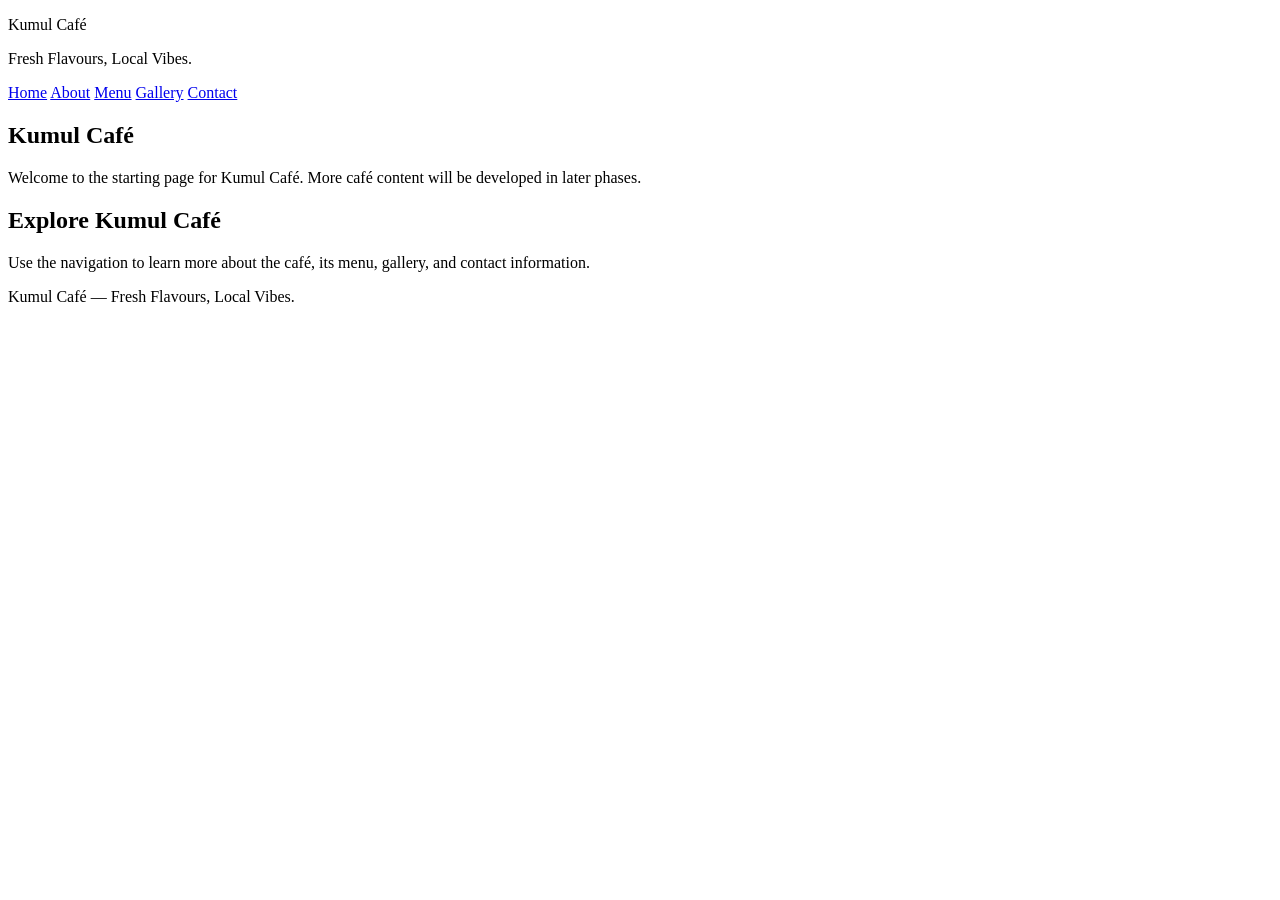
==== index.html @ 7d138e57 "Add semantic HTML5 page structure" ====
<!DOCTYPE html>
<html lang="en">
<head>
    <meta charset="UTF-8">
    <meta name="viewport" content="width=device-width, initial-scale=1.0">
    <title>Kumul Café | Home</title>
    <link rel="stylesheet" href="css/style.css">
</head>
<body>
    <header>
        <p>Kumul Café</p>
        <p>Fresh Flavours, Local Vibes.</p>
        <nav aria-label="Main navigation">
            <a href="index.html">Home</a>
            <a href="about.html">About</a>
            <a href="menu.html">Menu</a>
            <a href="gallery.html">Gallery</a>
            <a href="contact.html">Contact</a>
        </nav>
    </header>

    <main>
        <section>
            <h1>Kumul Café</h1>
            <p>Welcome to the starting page for Kumul Café. More café content will be developed in later phases.</p>
        </section>

        <aside>
            <h2>Explore Kumul Café</h2>
            <p>Use the navigation to learn more about the café, its menu, gallery, and contact information.</p>
        </aside>
    </main>

    <footer>
        <p>Kumul Café — Fresh Flavours, Local Vibes.</p>
    </footer>
</body>
</html>
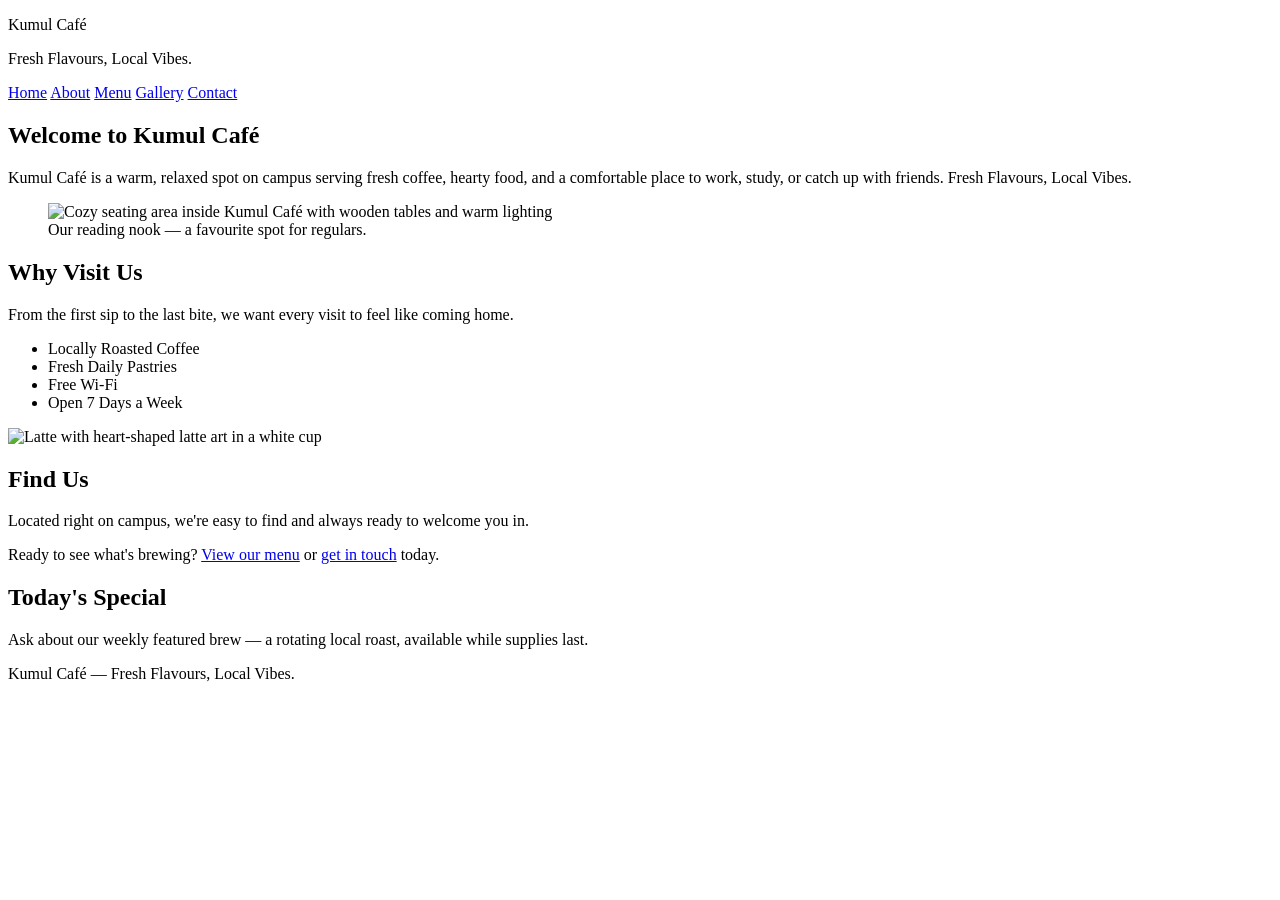
==== commit a7bd7f3f: "Add Home page content" ====
--- a/index.html
+++ b/index.html
@@ -20,15 +20,42 @@
     </header>
 
     <main>
-        <section>
-            <h1>Kumul Café</h1>
-            <p>Welcome to the starting page for Kumul Café. More café content will be developed in later phases.</p>
-        </section>
+    <section>
+        <h1>Welcome to Kumul Café</h1>
 
-        <aside>
-            <h2>Explore Kumul Café</h2>
-            <p>Use the navigation to learn more about the café, its menu, gallery, and contact information.</p>
-        </aside>
+        <p>Kumul Café is a warm, relaxed spot on campus serving fresh coffee,
+           hearty food, and a comfortable place to work, study, or catch up
+           with friends. Fresh Flavours, Local Vibes.</p>
+
+        <figure>
+            <img src="images/cafe-interior.jpg" alt="Cozy seating area inside Kumul Café with wooden tables and warm lighting">
+            <figcaption>Our reading nook &mdash; a favourite spot for regulars.</figcaption>
+        </figure>
+    </section>
+
+    <section>
+        <h2>Why Visit Us</h2>
+        <p>From the first sip to the last bite, we want every visit to feel like coming home.</p>
+        <ul>
+            <li>Locally Roasted Coffee</li>
+            <li>Fresh Daily Pastries</li>
+            <li>Free Wi-Fi</li>
+            <li>Open 7 Days a Week</li>
+        </ul>
+        <img src="images/latte-art.jpg" alt="Latte with heart-shaped latte art in a white cup">
+    </section>
+
+    <section>
+        <h2>Find Us</h2>
+        <p>Located right on campus, we're easy to find and always ready to welcome you in.</p>
+        <p>Ready to see what's brewing? <a href="menu.html">View our menu</a> or
+           <a href="contact.html">get in touch</a> today.</p>
+    </section>
+
+    <aside>
+        <h2>Today's Special</h2>
+        <p>Ask about our weekly featured brew &mdash; a rotating local roast, available while supplies last.</p>
+    </aside>
     </main>
 
     <footer>
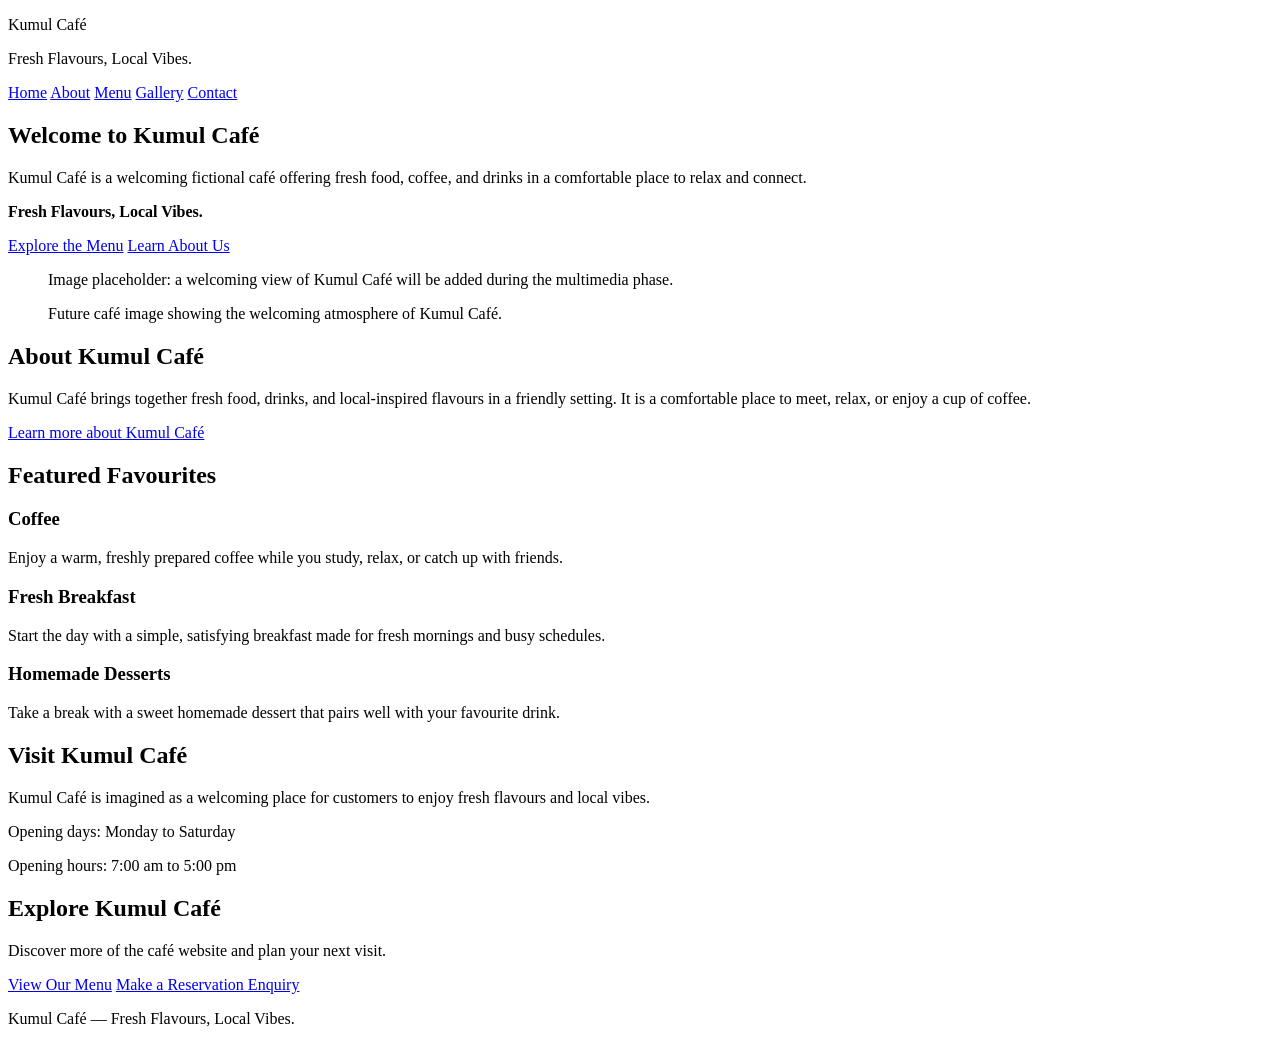
==== commit c4d2843c: "Improve Home page content" ====
--- a/index.html
+++ b/index.html
@@ -3,7 +3,7 @@
 <head>
     <meta charset="UTF-8">
     <meta name="viewport" content="width=device-width, initial-scale=1.0">
-    <title>Kumul Café | Home</title>
+    <title>Kumul Café | Fresh Flavours, Local Vibes</title>
     <link rel="stylesheet" href="css/style.css">
 </head>
 <body>
@@ -20,42 +20,60 @@
     </header>
 
     <main>
-    <section>
-        <h1>Welcome to Kumul Café</h1>
+        <section>
+            <h1>Welcome to Kumul Café</h1>
+            <p>Kumul Café is a welcoming fictional café offering fresh food, coffee, and drinks in a comfortable place to relax and connect.</p>
+            <p><strong>Fresh Flavours, Local Vibes.</strong></p>
+            <p>
+                <a href="menu.html">Explore the Menu</a>
+                <a href="about.html">Learn About Us</a>
+            </p>
 
-        <p>Kumul Café is a warm, relaxed spot on campus serving fresh coffee,
-           hearty food, and a comfortable place to work, study, or catch up
-           with friends. Fresh Flavours, Local Vibes.</p>
+            <figure>
+                <p>Image placeholder: a welcoming view of Kumul Café will be added during the multimedia phase.</p>
+                <figcaption>Future café image showing the welcoming atmosphere of Kumul Café.</figcaption>
+            </figure>
+        </section>
 
-        <figure>
-            <img src="images/cafe-interior.jpg" alt="Cozy seating area inside Kumul Café with wooden tables and warm lighting">
-            <figcaption>Our reading nook &mdash; a favourite spot for regulars.</figcaption>
-        </figure>
-    </section>
+        <section>
+            <h2>About Kumul Café</h2>
+            <p>Kumul Café brings together fresh food, drinks, and local-inspired flavours in a friendly setting. It is a comfortable place to meet, relax, or enjoy a cup of coffee.</p>
+            <p><a href="about.html">Learn more about Kumul Café</a></p>
+        </section>
 
-    <section>
-        <h2>Why Visit Us</h2>
-        <p>From the first sip to the last bite, we want every visit to feel like coming home.</p>
-        <ul>
-            <li>Locally Roasted Coffee</li>
-            <li>Fresh Daily Pastries</li>
-            <li>Free Wi-Fi</li>
-            <li>Open 7 Days a Week</li>
-        </ul>
-        <img src="images/latte-art.jpg" alt="Latte with heart-shaped latte art in a white cup">
-    </section>
+        <section>
+            <h2>Featured Favourites</h2>
+            <article>
+                <h3>Coffee</h3>
+                <p>Enjoy a warm, freshly prepared coffee while you study, relax, or catch up with friends.</p>
+            </article>
 
-    <section>
-        <h2>Find Us</h2>
-        <p>Located right on campus, we're easy to find and always ready to welcome you in.</p>
-        <p>Ready to see what's brewing? <a href="menu.html">View our menu</a> or
-           <a href="contact.html">get in touch</a> today.</p>
-    </section>
+            <article>
+                <h3>Fresh Breakfast</h3>
+                <p>Start the day with a simple, satisfying breakfast made for fresh mornings and busy schedules.</p>
+            </article>
 
-    <aside>
-        <h2>Today's Special</h2>
-        <p>Ask about our weekly featured brew &mdash; a rotating local roast, available while supplies last.</p>
-    </aside>
+            <article>
+                <h3>Homemade Desserts</h3>
+                <p>Take a break with a sweet homemade dessert that pairs well with your favourite drink.</p>
+            </article>
+        </section>
+
+        <section>
+            <h2>Visit Kumul Café</h2>
+            <p>Kumul Café is imagined as a welcoming place for customers to enjoy fresh flavours and local vibes.</p>
+            <p>Opening days: Monday to Saturday</p>
+            <p>Opening hours: 7:00 am to 5:00 pm</p>
+        </section>
+
+        <section>
+            <h2>Explore Kumul Café</h2>
+            <p>Discover more of the café website and plan your next visit.</p>
+            <p>
+                <a href="menu.html">View Our Menu</a>
+                <a href="contact.html">Make a Reservation Enquiry</a>
+            </p>
+        </section>
     </main>
 
     <footer>
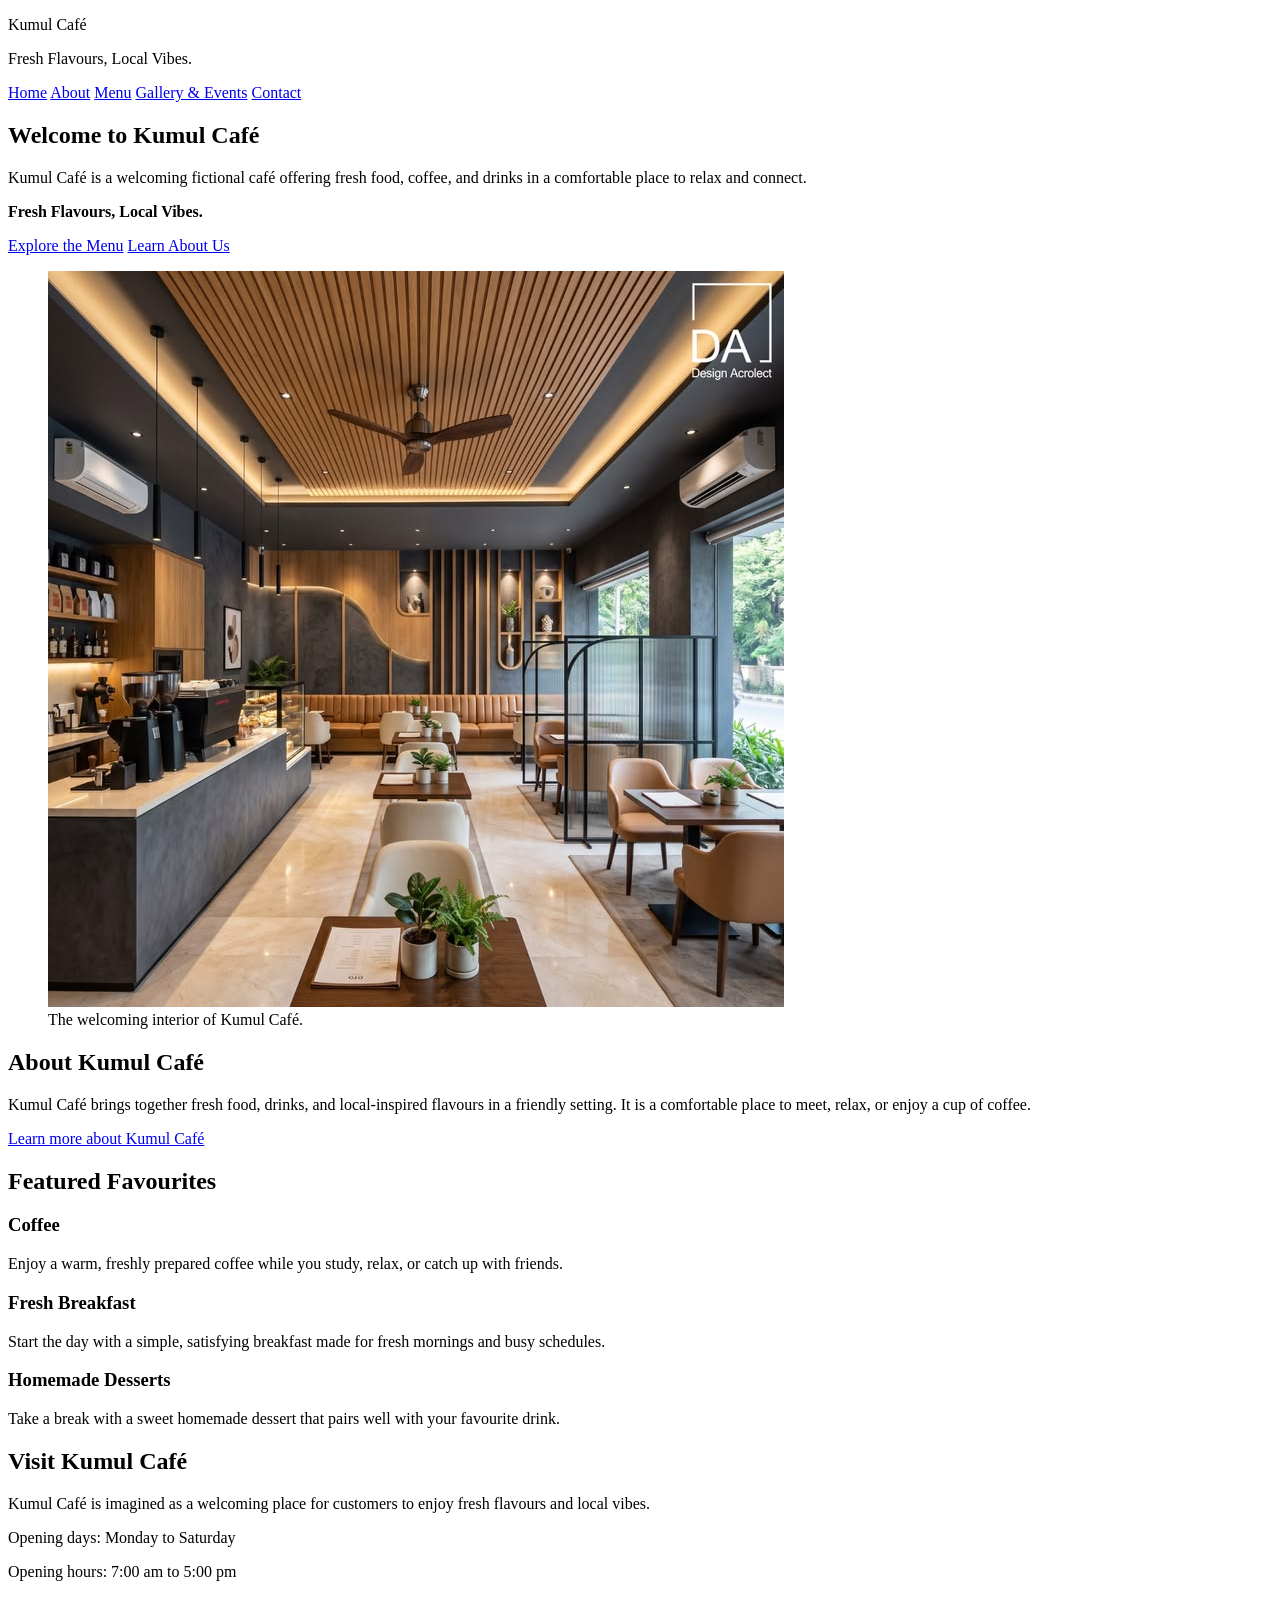
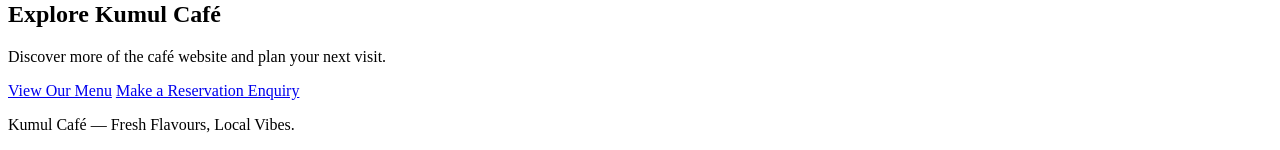
==== commit 2679e74a: "Improve navigation and add multimedia" ====
--- a/index.html
+++ b/index.html
@@ -14,7 +14,7 @@
             <a href="index.html">Home</a>
             <a href="about.html">About</a>
             <a href="menu.html">Menu</a>
-            <a href="gallery.html">Gallery</a>
+            <a href="gallery.html">Gallery &amp; Events</a>
             <a href="contact.html">Contact</a>
         </nav>
     </header>
@@ -30,8 +30,8 @@
             </p>
 
             <figure>
-                <p>Image placeholder: a welcoming view of Kumul Café will be added during the multimedia phase.</p>
-                <figcaption>Future café image showing the welcoming atmosphere of Kumul Café.</figcaption>
+                <img src="images/cafe-interior.jpg" alt="Interior of Kumul Café with tables and comfortable seating">
+                <figcaption>The welcoming interior of Kumul Café.</figcaption>
             </figure>
         </section>
 
